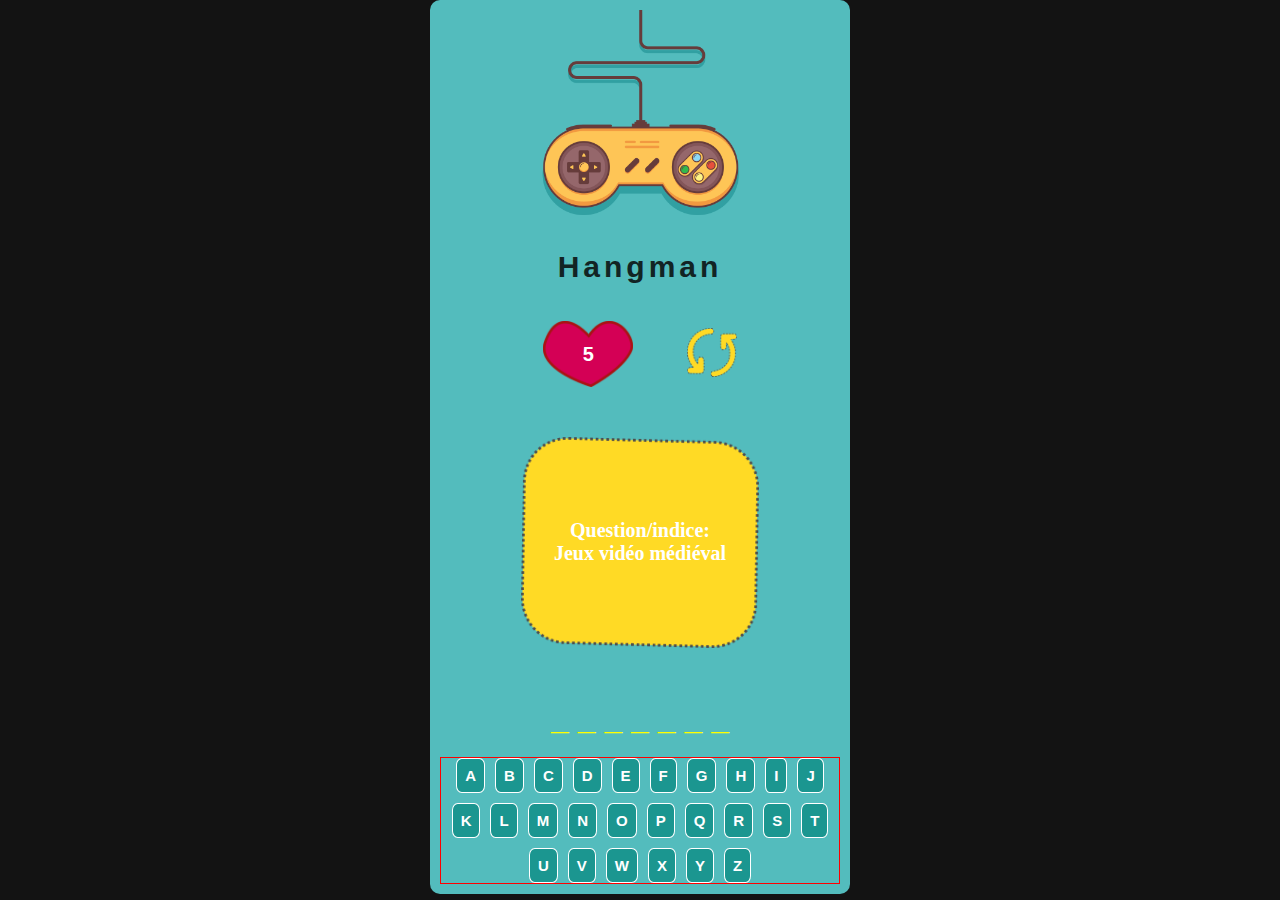
==== src/index.html @ 45723ea9 "wip" ====
<!doctype html>
<html lang="fr">

<head>
  <meta charset="utf-8">
  <title>Quiz jeu de rôle</title>
  <link href="../assets/css/style.css" rel="stylesheet">
</head>

<body>

  <div id="main-content" class="main-content">
    <img class="console" src="../assets/img/console.png" alt="">
    <h1 class="title">Hangman</h1>
    <div class="container-head">
     <div>
<button class="button-reload" onClick="location.reload();"></button>
</div>

      <div class="container-img-header">
        <!-- <img class="img-header" src="../assets/img/g6838.png" alt="titre img"> -->
        <div id="loss"></div>
        
      </div>
    </div>


    <div class="container-indice">

      <div id="indice">indice</div>
    </div>

    <div id="answer"></div>
    <div id="find-word"></div>

    <div id="guess-word"></div>

    <div id="lives" class="">
    </div>
    <div id="explication"></div>
    <div id="stats">
      <div id="win"></div>
      <div id="victory" class=""></div>
      <div id="score"></div>
      
      <div class="container alpha">

        <div id="myList" class="container-clavier"></div>

      </div>
    </div>




</body>
<script type="module" src="../assets/javascript/script.js" async></script>

</html>
---- assets/css/style.css ----
body {
  margin: 0 auto;
  background-color: #131313;
}

.main-content {
  margin: 0 auto;
  max-width: 400px;
  max-height: 896px;
  border-radius: 10px;
  padding: 10px;
  background-color: #53bcbd;
  display: -webkit-box;
  display: -ms-flexbox;
  display: flex;
  -webkit-box-pack: center;
      -ms-flex-pack: center;
          justify-content: center;
  -webkit-box-orient: vertical;
  -webkit-box-direction: normal;
      -ms-flex-direction: column;
          flex-direction: column;
  -webkit-box-align: center;
      -ms-flex-align: center;
          align-items: center;
}

.console {
  width: 300px;
}

.container-clavier {
  display: -webkit-box;
  display: -ms-flexbox;
  display: flex;
  -ms-flex-wrap: wrap;
      flex-wrap: wrap;
  -webkit-box-pack: center;
      -ms-flex-pack: center;
          justify-content: center;
  border: 1px solid red;
  -ms-flex-negative: 1;
      flex-shrink: 1;
  -ms-flex-preferred-size: auto;
      flex-basis: auto;
  gap: 10px;
}

.alphaBtn {
  min-width: 10px;
  padding: 8px;
  text-transform: uppercase;
  color: white;
  background-color: #1b9690;
  border: 1px solid;
  font-size: 15px;
  border-radius: 20%;
  font-weight: bold;
}

.container-indice {
  display: -webkit-box;
  display: -ms-flexbox;
  display: flex;
  -webkit-box-pack: center;
      -ms-flex-pack: center;
          justify-content: center;
  -webkit-box-align: center;
      -ms-flex-align: center;
          align-items: center;
  width: auto;
  height: 250px;
  background-image: url("../img/rect3010-9.png");
  background-size: contain;
  background-repeat: no-repeat;
  background-position: center;
  padding: 3px;
  -webkit-transform: translateY(-50px);
          transform: translateY(-50px);
}

.container-indice #indice {
  color: white;
  max-width: 200px;
  text-align: center;
  font-size: 20px;
  font-weight: 600;
  padding: 30px;
}

#find-word {
  color: yellow;
  font-size: xx-large;
  text-transform: capitalize;
  font-family: Impact, Haettenschweiler, 'Arial Narrow Bold', sans-serif;
  -webkit-transform: translateY(-20px);
          transform: translateY(-20px);
}

.hiddenword {
  font-weight: bold;
  color: yellow;
}

.container-img-header {
  background-image: url("../img/path10407.png");
  background-repeat: no-repeat;
  background-size: contain;
  background-position: center;
  width: 90px;
  height: 80px;
  display: -webkit-box;
  display: -ms-flexbox;
  display: flex;
  -webkit-box-pack: center;
      -ms-flex-pack: center;
          justify-content: center;
  -webkit-box-align: center;
      -ms-flex-align: center;
          align-items: center;
}

.container-img-header #loss {
  color: white;
  font-size: 20px;
  font-family: sans-serif;
  font-weight: 900;
}

.title {
  -webkit-transform: translateY(-80px);
          transform: translateY(-80px);
  font-family: Impact, Haettenschweiler, 'Arial Narrow Bold', sans-serif;
  letter-spacing: 4px;
  font-size: 30px;
  color: #122424;
}

.button-reload {
  background-color: #53bcbd;
  border: none;
  background-image: url("../img/circulaire.png");
  background-size: contain;
  background-repeat: no-repeat;
  width: 50px;
  height: 50px;
}

.container-head {
  display: -webkit-box;
  display: -ms-flexbox;
  display: flex;
  -webkit-box-pack: space-evenly;
      -ms-flex-pack: space-evenly;
          justify-content: space-evenly;
  -webkit-box-align: center;
      -ms-flex-align: center;
          align-items: center;
  -webkit-box-orient: horizontal;
  -webkit-box-direction: reverse;
      -ms-flex-direction: row-reverse;
          flex-direction: row-reverse;
  width: 300px;
  -webkit-transform: translateY(-70px);
          transform: translateY(-70px);
}
/*# sourceMappingURL=style.css.map */
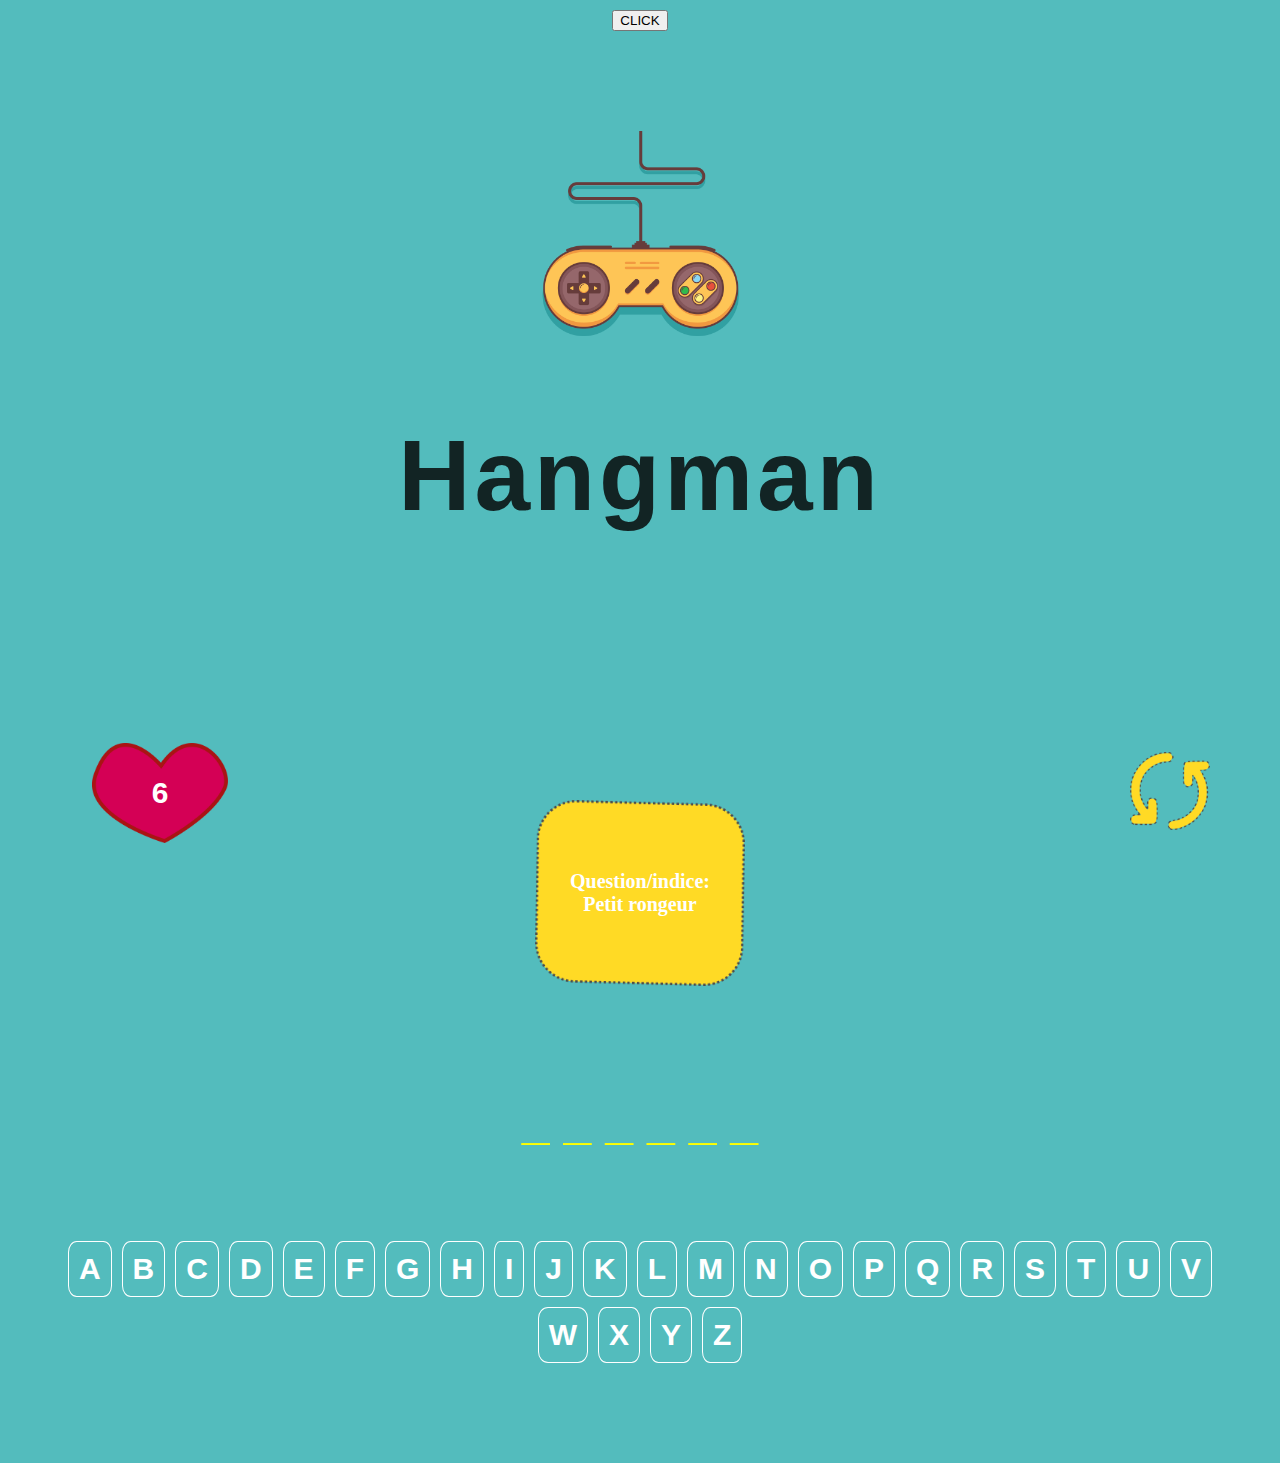
==== commit 5bf3cb1c: "wip" ====
--- a/src/index.html
+++ b/src/index.html
@@ -10,8 +10,11 @@
 <body>
 
   <div id="main-content" class="main-content">
+   <button id="myscroll"class="scroll">CLICK</button>
     <img class="console" src="../assets/img/console.png" alt="">
-    <h1 class="title">Hangman</h1>
+    
+    <h1 class="title">Hangman</h1> 
+     
     <div class="container-head">
      <div>
 <button class="button-reload" onClick="location.reload();"></button>
--- a/assets/css/style.css
+++ b/assets/css/style.css
@@ -6,7 +6,6 @@
 .main-content {
   margin: 0 auto;
   max-width: 400px;
-  max-height: 896px;
   border-radius: 10px;
   padding: 10px;
   background-color: #53bcbd;
@@ -38,7 +37,6 @@
   -webkit-box-pack: center;
       -ms-flex-pack: center;
           justify-content: center;
-  border: 1px solid red;
   -ms-flex-negative: 1;
       flex-shrink: 1;
   -ms-flex-preferred-size: auto;
@@ -164,4 +162,60 @@
   -webkit-transform: translateY(-70px);
           transform: translateY(-70px);
 }
+
+@media screen and (min-width: 1024px) {
+  .main-content {
+    max-width: 100%;
+    border-radius: 0;
+  }
+  .container-clavier {
+    padding: 50px;
+  }
+  .container-clavier .alphaBtn {
+    padding: 10px;
+    font-size: 30px;
+    background-color: #53bcbd;
+    -webkit-transform: translateY(-40px);
+            transform: translateY(-40px);
+  }
+  .title {
+    font-size: 100px;
+    margin-bottom: 200px;
+  }
+  .container-indice {
+    padding: 5px;
+    -webkit-transform: translateY(-150px);
+            transform: translateY(-150px);
+  }
+  .console {
+    margin-top: 100px;
+  }
+  .container-head {
+    -webkit-box-pack: justify;
+        -ms-flex-pack: justify;
+            justify-content: space-between;
+    width: 100%;
+  }
+  .container-head .button-reload {
+    width: 80px;
+    height: 80px;
+    margin-right: 60px;
+  }
+  .container-head .container-img-header {
+    width: 300px;
+    height: 100px;
+  }
+  .container-head .container-img-header #loss {
+    font-size: 30px;
+  }
+  #find-word {
+    -webkit-transform: translateY(-80px);
+            transform: translateY(-80px);
+    font-size: 50px;
+  }
+}
+
+html {
+  scroll-behavior: smooth;
+}
 /*# sourceMappingURL=style.css.map */